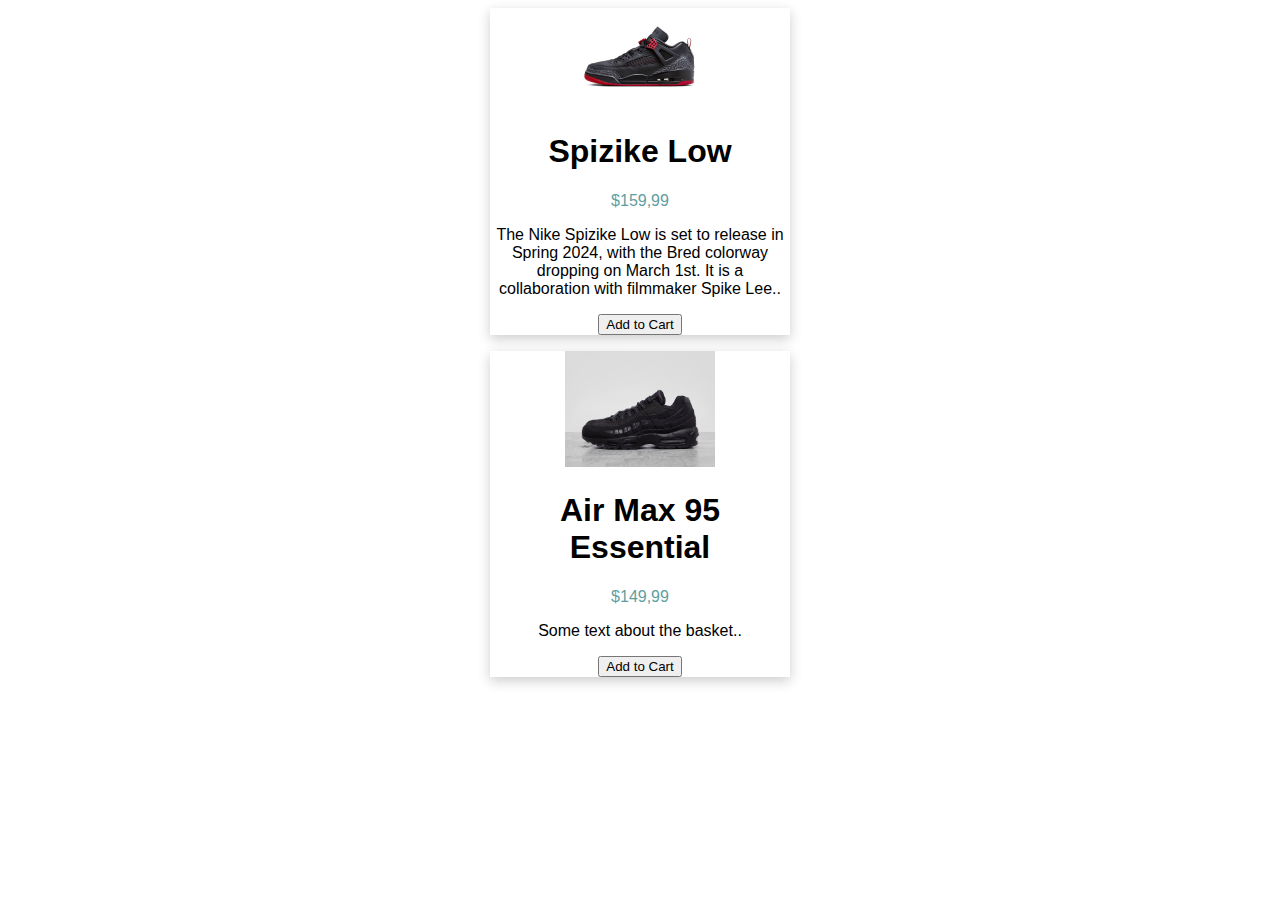
==== adidas.html @ 0a046276 "aziz push" ====
<!DOCTYPE html>
<html lang="en">
<head>
    <meta charset="UTF-8">
    <link rel="stylesheet" href="style.css">
    <script src="https://code.jquery.com/jquery-2.2.4.js"></script>
    <meta name="viewport" content="width=device-width, initial-scale=1.0">
    <title>ADIDAS</title>
</head>
<body>
    <div class="card">
        <img src="./jpgs/spizike.jpg" alt="sneakers" width="50%">
        <h1>Spizike Low</h1>
        <p class="price">$159,99</p>
        <p>The Nike Spizike Low is set to release in Spring 2024, with the Bred colorway dropping on March 1st. It is a collaboration with filmmaker Spike Lee..</p>
        <p><button>Add to Cart</button></p>
      </div>
      <div class="card">
        <img src="./jpgs/95.jpg" alt="sneakers" width="50%">
        <h1>Air Max 95 Essential</h1>
        <p class="price">$149,99</p>
        <p>Some text about the basket..</p>
        <p><button>Add to Cart</button></p>
      </div>
    
</body>
</html>
---- style.css ----
.card {
    box-shadow: 0 4px 12px 0 rgba(0, 0, 0, 0.2);
    max-width: 300px;
    margin: auto;
    text-align: center;
    font-family:'Lucida Sans', 'Lucida Sans Regular', 'Lucida Grande', 'Lucida Sans Unicode', Geneva, Verdana, sans-serif;
  }
#hh {
background-color:darkred;
color:honeydew ;
font-size:larger;
font-family: Verdana, Geneva, Tahoma, sans-serif;
  }
.price {
    color:cadetblue  ;
}
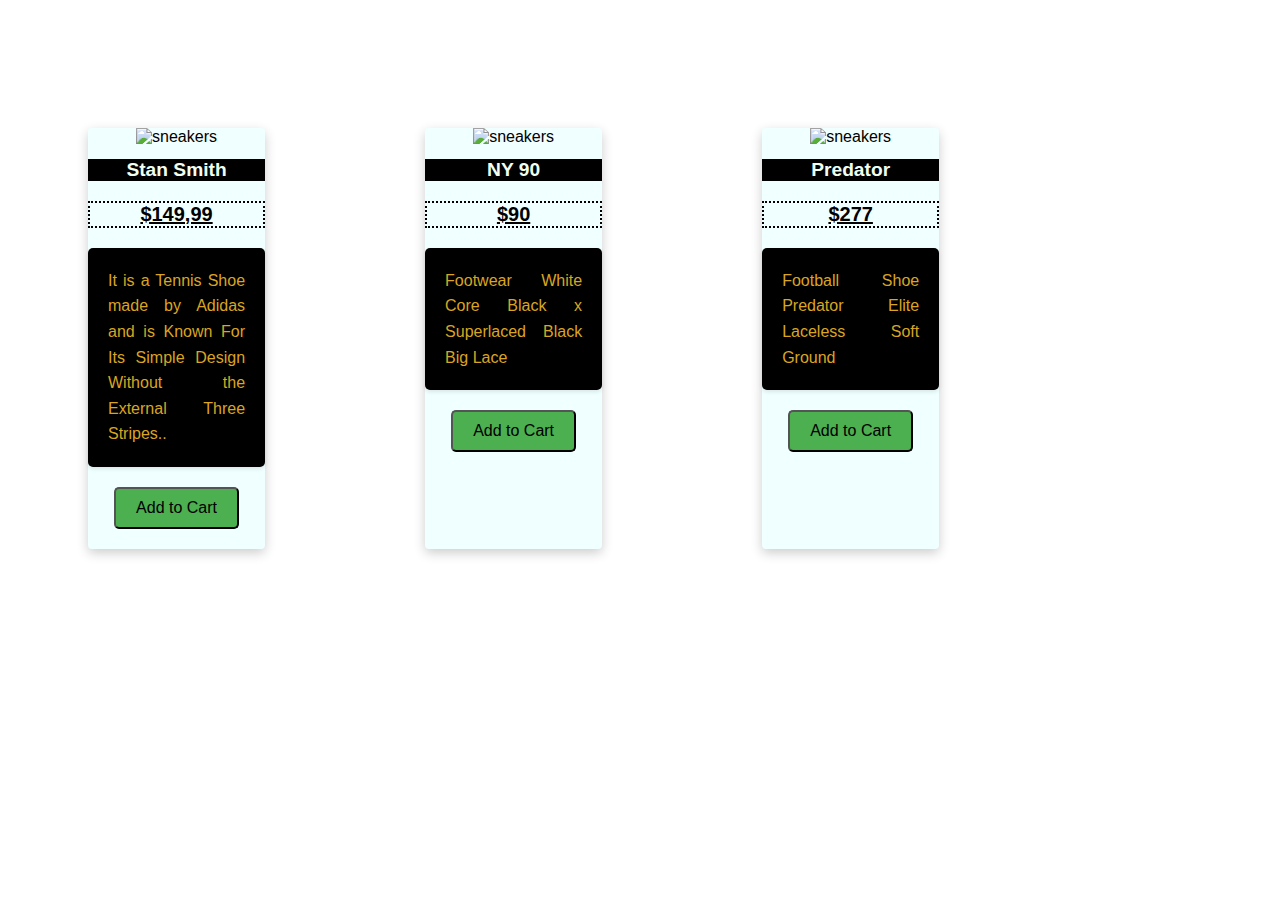
==== commit 0a7442e1: "Merge pull request #4 from Slimmedaziz/main" ====
--- a/adidas.html
+++ b/adidas.html
@@ -8,20 +8,28 @@
     <title>ADIDAS</title>
 </head>
 <body>
+  <div class="snis">
     <div class="card">
-        <img src="./jpgs/spizike.jpg" alt="sneakers" width="50%">
-        <h1>Spizike Low</h1>
-        <p class="price">$159,99</p>
-        <p>The Nike Spizike Low is set to release in Spring 2024, with the Bred colorway dropping on March 1st. It is a collaboration with filmmaker Spike Lee..</p>
-        <p><button>Add to Cart</button></p>
+        <img src="./jpgs/s2.jpg" alt="sneakers" width="50%">
+        <h1 id="hh">Stan Smith</h1>
+        <p class="price">$149,99</p>
+        <p id="ps">It is a Tennis Shoe made by Adidas and is Known For Its Simple Design Without the External Three Stripes..</p>
+        <p><button id="btn0">Add to Cart</button></p>
       </div>
       <div class="card">
-        <img src="./jpgs/95.jpg" alt="sneakers" width="50%">
-        <h1>Air Max 95 Essential</h1>
-        <p class="price">$149,99</p>
-        <p>Some text about the basket..</p>
-        <p><button>Add to Cart</button></p>
+        <img src="./jpgs/ny90.jpg" alt="sneakers" width="50%">
+        <h1 id="hh"> NY 90</h1>
+        <p class="price">$90</p>
+        <p id="ps">Footwear White Core Black x Superlaced Black Big Lace</p>
+        <p><button id="btn0">Add to Cart</button></p>
       </div>
-    
+      <div class="card">
+        <img src="./jpgs/predator.jpg" alt="sneakers" width="50%">
+        <h1 id="hh"> Predator</h1>
+        <p class="price">$277</p>
+        <p id="ps">Football Shoe Predator Elite Laceless Soft Ground</p>
+        <p><button id="btn0">Add to Cart</button></p>
+      </div>
+    </div>
 </body>
 </html>--- a/style.css
+++ b/style.css
@@ -1,16 +1,68 @@
 .card {
-    box-shadow: 0 4px 12px 0 rgba(0, 0, 0, 0.2);
-    max-width: 300px;
-    margin: auto;
-    text-align: center;
-    font-family:'Lucida Sans', 'Lucida Sans Regular', 'Lucida Grande', 'Lucida Sans Unicode', Geneva, Verdana, sans-serif;
-  }
+  box-shadow: 0 4px 12px 0 rgba(0, 0, 0, 0.2);
+  max-width: 450px;
+  margin: auto;
+  text-align: center;
+  font-family:'Lucida Sans', 'Lucida Sans Regular', 'Lucida Grande', 'Lucida Sans Unicode', Geneva, Verdana, sans-serif;
+  background-color:azure;
+  flex: 10;
+  margin: 80px;
+  border-radius: 4px;
+  
+}
 #hh {
-background-color:darkred;
+background-color:black;
 color:honeydew ;
 font-size:larger;
 font-family: Verdana, Geneva, Tahoma, sans-serif;
-  }
+
+}
 .price {
-    color:cadetblue  ;
-}+/* color:; */
+font-size: 20px;
+font-weight: bold;
+text-decoration: underline;
+border-style: dotted;
+border-width: 2px;
+}
+#ps{
+font-family: "Arial", sans-serif;
+font-size: 16px;
+line-height: 1.6;
+color:goldenrod  ;
+text-align: justify;
+padding: 20px;
+background-color:azure ;
+border-radius: 5px;
+box-shadow: 0 2px 4px rgba(0, 0, 0, 0.1);
+background-color: black;
+}
+#btn0{
+padding: 10px 20px;
+background-color: #4CAF50;
+border-radius: 5px;
+text-align: center;
+text-decoration: none;
+display: inline-block;
+font-size: 16px;
+margin: 4px 2px;
+transition-duration: 0.4s;
+cursor: pointer;
+
+}
+.snis{
+position: relative;
+width: 80%;
+padding: 40px 0px;
+height: auto;
+display: flex;
+flex-wrap: nowrap;
+overflow-x: hidden;
+overflow-y: hidden;
+scroll-behavior: smooth;
+}
+.card img {
+width: 100%;
+height: auto;
+}
+
